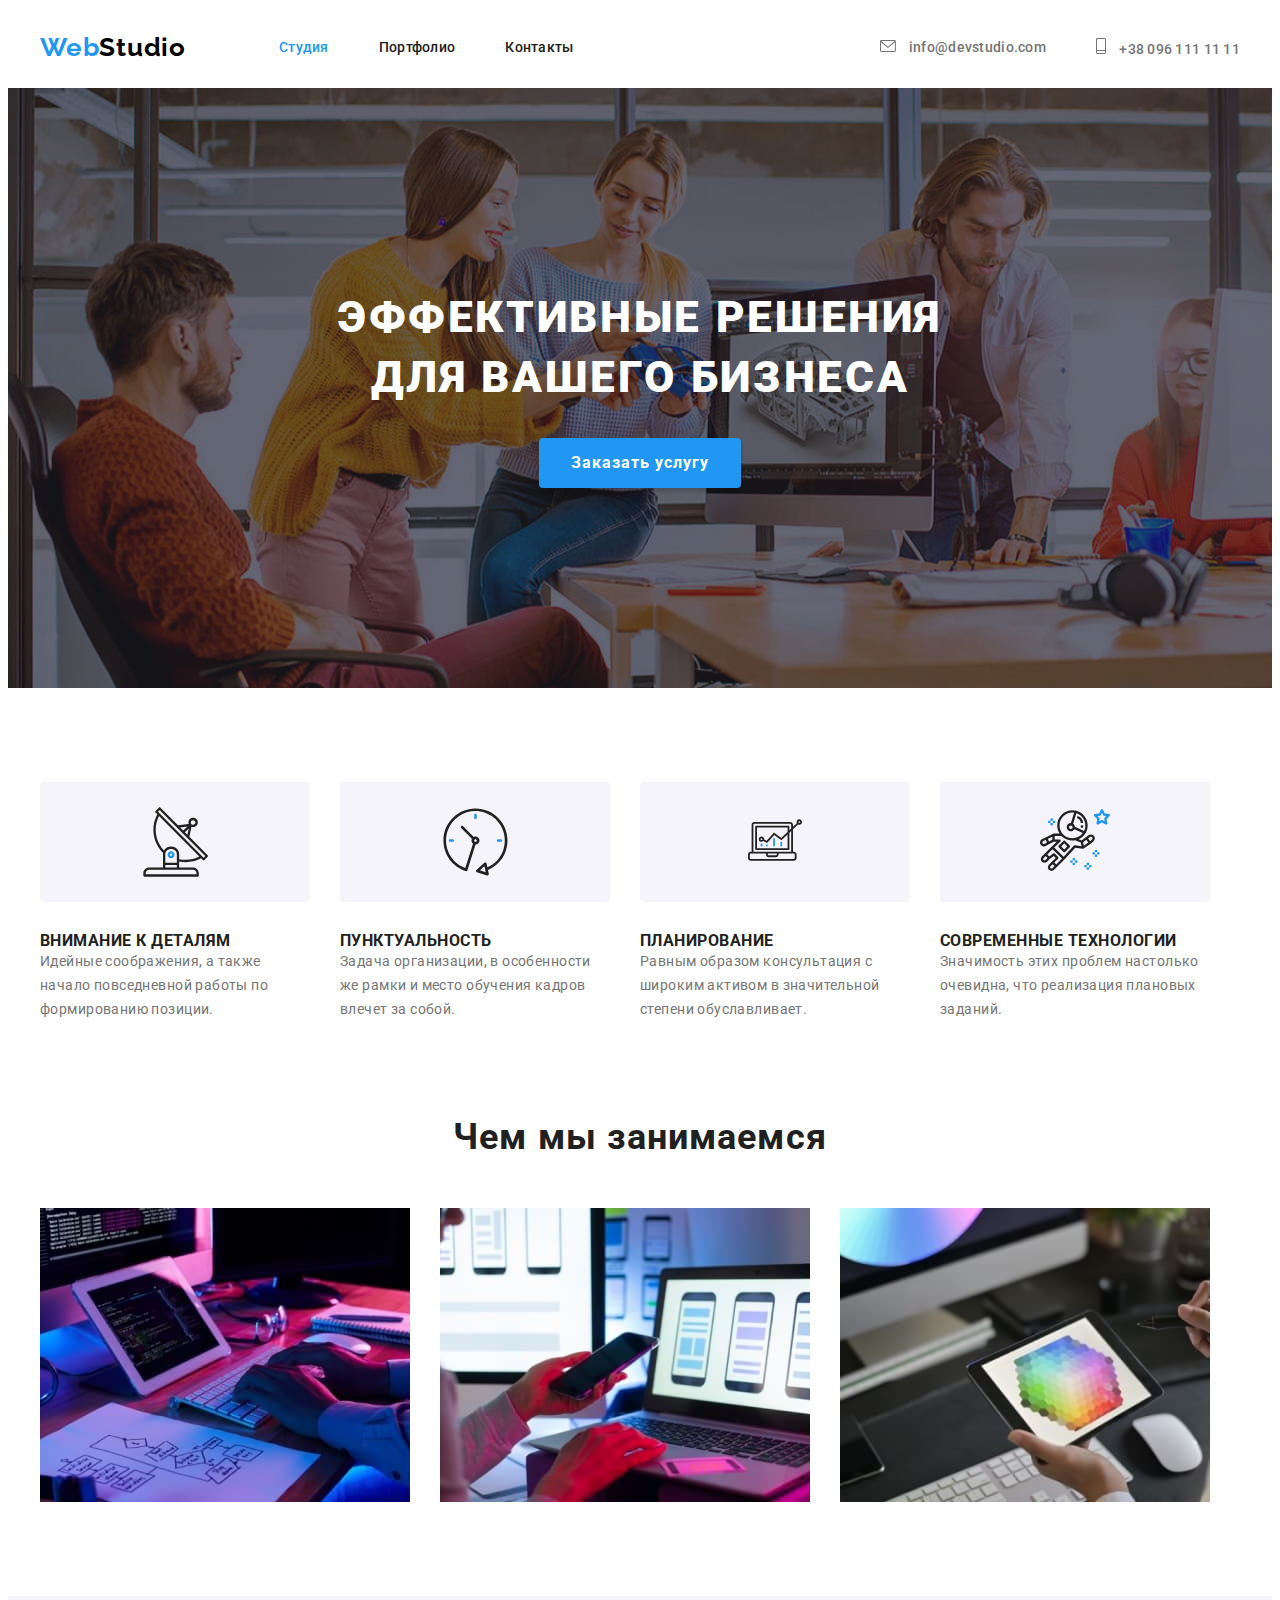
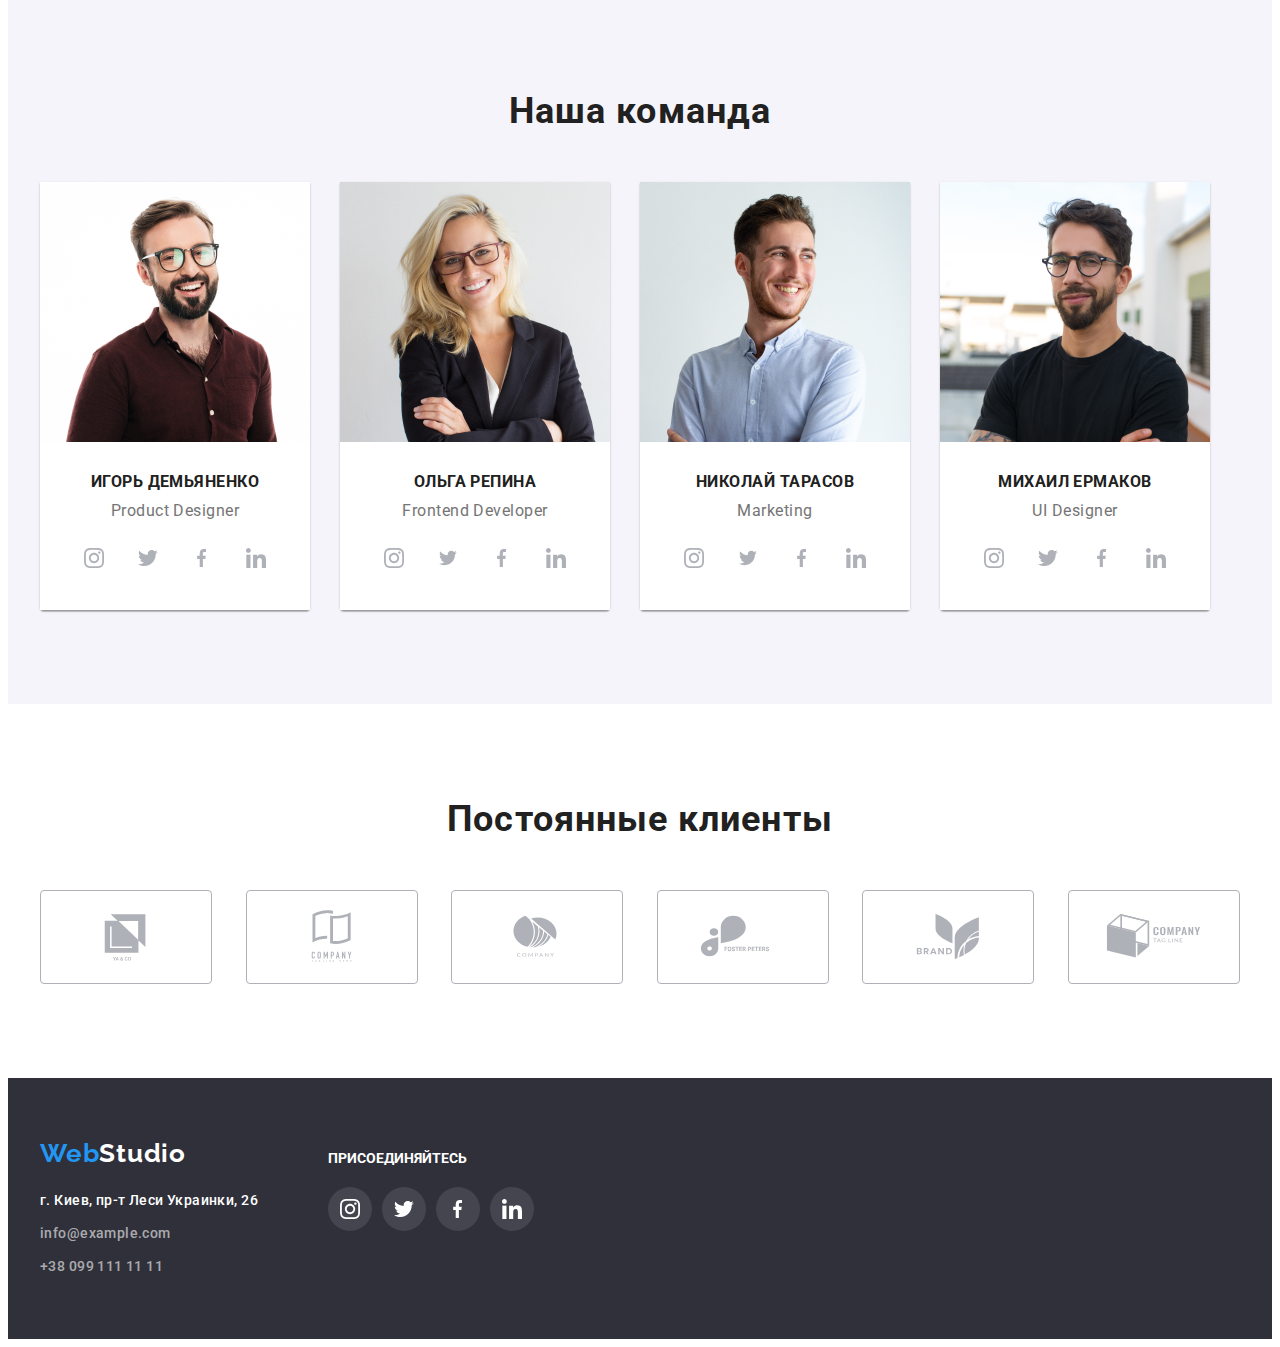
==== index.html @ 457224fc "commit" ====
<!DOCTYPE html>
<html lang="ru">
    <head>
        <meta charset="UTF-8">
        <meta http-equiv="X-UA-Compatible" content="IE=edge">
        <meta name="viewport" content="width=device-width, initial-scale=1.0">
        <title>Document</title>
        <link rel="preconnect" href="https://fonts.gstatic.com">
        <link href="https://fonts.googleapis.com/css2?family=Raleway:wght@700&family=Roboto:wght@400;500;700;900&display=swap"
            rel="stylesheet">
        <link rel="stylesheet" href="https://cdnjs.cloudflare.com/ajax/libs/modern-normalize/1.0.0/modern-normalize.min.css"
            integrity="sha512-ISS7cAi1PEhQ8jnbJpJZMd29NlhNj4AWYyLOSp2CE/CsHxTCu+r+t0D2yoJudVrd0/8fTVPUVDzY5Tvli75u/g=="
            crossorigin="anonymous" />
        <link href="./css/style.css" rel="stylesheet" type="text/css">
        
    </head>

    <body>
        <header class="header">
            <div class="container header-container">
                <nav class="navigation"> 
                    <a href="index.html" lang="en" class="link logo">Web<span class="logo-black">Studio</span></a>
                    <ul class="list list-menu">
                        <li  class="menu-item"><a class="link  current" href="./index.html">Студия</a></li>
                        <li  class="menu-item"><a class="link" href="./portfolio.html">Портфолио</a></li>
                        <li  class="menu-item"><a class="link" href="">Контакты</a></li>
                    </ul>
                </nav>
                <ul class="list-contact">
                    <li  class="menu-item">
                        <a class="link" href="mailto:info@devstudio.com">
                            <svg class="list-contact-icon mail">
                                <use href="./images/sprite.svg#icon-mail"></use>
                            </svg>
                            info@devstudio.com
                        </a>
                    </li>
                    <li  class="menu-item">
                        <a class="link" href="tel:+380961111111">
                            <svg class="list-contact-icon tel">
                                <use href="./images/sprite.svg#icon-tel"></use>
                            </svg>
                            +38 096 111 11 11</a>
                    </li>
                </ul>
            </div>
        </header>

            
        <main class="content">

            <!--order-service-->
            <section class="order-service">
                <div class="container order-service-container">
                    <h1 class="order-service-header">Эффективные решения для вашего бизнеса</h1>
                    <button type="button" class="but-studio">Заказать услугу</button>
                </div>
            </section>

            <!--specifics-->
            <section class="specifics">
                <div class="container specifics-container">
                    <ul class="list list-specifics-icons">
                        <li class="list-item ">
                            <div class="specifics-item-icon">
                                <svg class="specifics-icon" width="65" height="70">
                                    <use href="./images/sprite.svg#icon-antena"></use>
                                </svg>
                            </div>
                        </li>
                        <li class="list-item ">
                            <div class="specifics-item-icon">
                                <svg class="specifics-icon" width="67" height="70">
                                    <use href="./images/sprite.svg#icon-clock"></use>
                                </svg>
                            </div>
                        </li>
                        <li class="specifics-item-icon">
                            <div specifics-item-icon>
                                <svg class="specifics-icon" width="70" height="54">
                                    <use href="./images/sprite.svg#icon-diagram"></use>
                                </svg>
                            </div>
                        </li>
                        <li class="specifics-item-icon">
                            <div specifics-item-icon>
                                <svg class="specifics-icon" width="70" height="70">
                                    <use href="./images/sprite.svg#icon-astronaut"></use>
                                </svg>
                            </div>
                        </li>
                    </ul>
                    <ul class="list list-specifics">
                        <li class="list-item specifics-item">
                            <h3 class="header-item">Внимание к деталям</h3>
                            <p class="text">Идейные соображения, а также начало повседневной
                                работы по формированию позиции.
                            </p>
                        </li>
                        <li class="list-item specifics-item"> 
                            <h3 class="header-item">Пунктуальность</h3>
                            <p class="text">
                                Задача организации, в особенности же рамки и место 
                                обучения кадров влечет за собой.
                            </p>
                        </li>
                        <li class="list-item specifics-item">
                            <h3 class="header-item">Планирование</h3>
                            <p class="text">
                                Равным образом консультация с широким активом в 
                                значительной степени обуславливает.
                            </p>
                        </li>
                        <li class="list-item specifics-item">
                            <h3 class="header-item">Современные технологии</h3>
                            <p class="text">
                                Значимость этих проблем настолько очевидна, что 
                                реализация плановых заданий.
                            </p>
                        </li>
                    </ul>
                </div>
            </section>

            <!--services-->
            <section class="services">
                <div class="container services-container">
                    <h2 class="header-services">Чем мы занимаемся</h2>
                    <ul class="list list-services">
                        <li class="list-item services-item"><img src="./images/box1.jpg" alt="Проектування та написання коду" width="370" height="294"></li>
                        <li class="list-item services-item"><img src="./images/box2.jpg" alt="Розробка мобільних додатків" width="370" height="294"></li>
                        <li class="list-item services-item"><img src="./images/box3.jpg" alt="Розробка дизайну" width="370" height="294"></li>
                    </ul>  
                </div>
            </section>

            <!--our_team-->
            <section class="our-team">
                <div class="container">
                    <h2 class="header-our-team">Наша команда</h2>

                    <ul class="list list-our-team"> 
                        <li class="list-item our-team-item">
                            <img src="./images/team_card1.jpg" alt="Фото Игоря Демьяненко" width="270" height="260">
                            <div class="our-team-text">
                                <h3 class="header-item">Игорь Демьяненко</h3>
                                <p lang="en" class="text">Product Designer</p>
                                <ul class="social-list list">
                                    <li class="social-list-item-icon">
                                        <a class="social-list-link">
                                            <svg class="social-icon" width=20px height=20px>
                                                <use href="./images/sprite.svg#icon-instagram"></use>
                                            </svg>
                                        </a>
                                    </li>
                                    <li class="social-list-item-icon">
                                        <a class="social-list-link">
                                            <svg class="social-icon" width=20px height=16,25px>
                                                <use href="./images/sprite.svg#icon-twiter"></use>
                                            </svg>
                                        </a>
                                    </li>
                                    <li class="social-list-item-icon">
                                       <a class="social-list-link"> 
                                           <svg class="social-icon" width=10px height=20px>
                                                <use href="./images/sprite.svg#icon-fb"></use>
                                            </svg>
                                        </a>
                                    </li>
                                    <li class="social-list-item-icon">
                                        <a class="social-list-link">
                                            <svg class="social-icon" width=20px height=20px>
                                                <use href="./images/sprite.svg#icon-linkedin"></use>
                                            </svg>
                                        </a>
                                    </li>
                                </ul>
                            </div>
                        </li>
                    
                        <li class="list-item our-team-item">
                            <img src="./images/team_card2.jpg" alt="Фото Ольги Репина" width="270" height="260">
                            <div class="our-team-text">
                                <h3 class="header-item">Ольга Репина</h3>
                                <p lang="en" class="text">Frontend Developer</p>
                                <ul class="social-list list">
                                    <li class="social-list-item-icon">
                                        <a class="social-list-link">
                                            <svg class="social-icon" width=20px height=20px>
                                                <use href="./images/sprite.svg#icon-instagram"></use>
                                            </svg>
                                        </a>
                                    </li>
                                    <li class="social-list-item-icon">
                                        <a class="social-list-link">
                                            <svg class="social-icon" width=20px height=16px>
                                                <use href="./images/sprite.svg#icon-twiter"></use>
                                            </svg>
                                        </a>
                                    </li>
                                    <li class="social-list-item-icon">
                                       <a class="social-list-link"> 
                                           <svg class="social-icon" width=10px height=20px>
                                                <use href="./images/sprite.svg#icon-fb"></use>
                                            </svg>
                                        </a>
                                    </li>
                                    <li class="social-list-item-icon">
                                        <a class="social-list-link">
                                            <svg class="social-icon" width=20px height=20px>
                                                <use href="./images/sprite.svg#icon-linkedin"></use>
                                            </svg>
                                        </a>
                                    </li>
                                </ul>
                            </div>
                        </li>
                        
                        <li class="list-item our-team-item">
                            <img src="./images/team_card3.jpg" alt="Фото Николая Тарасова" width="270" height="260">
                            <div class="our-team-text">
                                <h3 class="header-item">Николай Тарасов</h3>
                                <p lang="en" class="text">Marketing</p>
                                <ul class="social-list list">
                                    <li class="social-list-item-icon">
                                        <a class="social-list-link">
                                            <svg class="social-icon" width=20px height=20px>
                                                <use href="./images/sprite.svg#icon-instagram"></use>
                                            </svg>
                                        </a>
                                    </li>
                                    <li class="social-list-item-icon">
                                        <a class="social-list-link">
                                            <svg class="social-icon" width=20px height=16px>
                                                <use href="./images/sprite.svg#icon-twiter"></use>
                                            </svg>
                                        </a>
                                    </li>
                                    <li class="social-list-item-icon">
                                       <a class="social-list-link"> 
                                           <svg class="social-icon" width=10px height=20px>
                                                <use href="./images/sprite.svg#icon-fb"></use>
                                            </svg>
                                        </a>
                                    </li>
                                    <li class="social-list-item-icon">
                                        <a class="social-list-link">
                                            <svg class="social-icon" width=20px height=20px>
                                                <use href="./images/sprite.svg#icon-linkedin"></use>
                                            </svg>
                                        </a>
                                    </li>
                                </ul>
                            </div>
                        </li>
                        
                
                        <li class="list-item our-team-item">
                            <img src="./images/team_card4.jpg" alt="Фото Михаила Ермакова" width="270" height="260">
                            <div class="our-team-text">
                                <h3 class="header-item">Михаил Ермаков</h3>
                                <p lang="en" class="text">UI Designer</p>
                                <ul class="social-list list">
                                    <li class="social-list-item-icon">
                                        <a class="social-list-link">
                                            <svg class="social-icon" width=20px height=20px>
                                                <use href="./images/sprite.svg#icon-instagram"></use>
                                            </svg>
                                        </a>
                                    </li>
                                    <li class="social-list-item-icon">
                                        <a class="social-list-link">
                                            <svg class="social-icon" width=20px height=16,25px>
                                                <use href="./images/sprite.svg#icon-twiter"></use>
                                            </svg>
                                        </a>
                                    </li>
                                    <li class="social-list-item-icon">
                                       <a class="social-list-link"> 
                                           <svg class="social-icon" width=10px height=20px>
                                                <use href="./images/sprite.svg#icon-fb"></use>
                                            </svg>
                                        </a>
                                    </li>
                                    <li class="social-list-item-icon">
                                        <a class="social-list-link">
                                            <svg class="social-icon" width=20px height=20px>
                                                <use href="./images/sprite.svg#icon-linkedin"></use>
                                            </svg>
                                        </a>
                                    </li>
                                </ul>
                            </div>
                        </li>  
                    </ul>
                </div>
            </section >

            <!--clients-->
            <section class="clients">
                <div class="container clients-container">
                    <h2 class="header-our-clients">Постоянные клиенты</h2>
                    <ul class="clients-list list">
                        <li class="clients-list-item">
                            <a class="clients-list-link">
                                    <svg class="client-icon" width=106px height=60px>
                                        <use href="./images/sprite.svg#icon-logo1"></use>
                                    </svg>
                            </a>  
                        </li>
                        <li class="clients-list-item">
                            <a class="clients-list-link">
                                    <svg class="client-icon" width=106px height=60px>
                                        <use href="./images/sprite.svg#icon-logo2"></use>
                                    </svg>
                            </a>  
                        </li>
                        <li class="clients-list-item">
                            <a class="clients-list-link">
                                    <svg class="client-icon" width=106px height=60px>
                                        <use href="./images/sprite.svg#icon-logo3"></use>
                                    </svg>
                            </a>  
                        </li>
                        <li class="clients-list-item">
                            <a class="clients-list-link">
                                    <svg class="client-icon" width=106px height=60px>
                                        <use href="./images/sprite.svg#icon-logo4"></use>
                                    </svg>
                            </a>  
                        </li>
                        <li class="clients-list-item">
                            <a class="clients-list-link">
                                    <svg class="client-icon" width=106px height=60px>
                                        <use href="./images/sprite.svg#icon-logo5"></use>
                                    </svg>
                            </a>  
                        </li>
                        <li class="clients-list-item">
                            <a class="clients-list-link">
                                    <svg class="client-icon" width=106px height=60px>
                                        <use href="./images/sprite.svg#icon-logo6"></use>
                                    </svg>
                            </a>  
                        </li>
                    </ul>
                </div>
            </section>

        </main>

        <footer class="webstudio-footer">
            <div class="container webstudio-footer-container ">
                <div class="column">
                    <div class="column1">
                    <a href="index.html" lang="en" class="logo link">Web<span class="logo-white">Studio</span></a>
                    <address class="address-footer">
                        <ul class="list list-contact-footer">
                            <li class="contact-footer-item"><a class="link address" href="https://goo.gl/maps/nZ239Puz3LvybMncA" target="_blank" rel="noopener noreferrer">г. Киев, пр-т Леси Украинки, 26</a></li>
                            <li class="contact-footer-item"><a class="link" href="mailto:info@example.com">info@example.com</a></li>
                            <li class="contact-footer-item"><a class="link" href="tel:+380991111111">+38 099 111 11 11</a></li>
                        </ul>
                    </address>
                    </div>   
                    <div class="column2">
                    <h1 class="footer-header">присоединяйтесь </h1>
                    <ul class="social-list-footer list">
                        <li class="social-list-footer-item-icon">
                            <a class="social-list-footer-link">
                                <svg class="social-icon-footer" width=20px height=20px>
                                    <use href="./images/sprite.svg#icon-instagram"></use>
                                </svg>
                            </a>
                        </li class="footer-list-column2">
                        <li class="social-list-footer-item-icon">
                            <a class="social-list-footer-link">
                                <svg class="social-icon-footer" width=20px height=16,25px>
                                    <use href="./images/sprite.svg#icon-twiter"></use>
                                </svg>
                            </a>
                        </li>
                        <li class="social-list-footer-item-icon">
                        <a class="social-list-footer-link"> 
                            <svg class="social-icon-footer" width=10px height=20px>
                                    <use href="./images/sprite.svg#icon-fb"></use>
                                </svg>
                            </a>
                        </li>
                        <li class="social-list-footer-item-icon">
                            <a class="social-list-footer-link">
                                <svg class="social-icon-footer" width=20px height=20px>
                                    <use href="./images/sprite.svg#icon-linkedin"></use>
                                </svg>
                            </a>
                        </li>
                    </ul>
                    </div>
                </div>
            </div>
        </footer>
        
    </body>

</html>
---- css/style.css ----
body {
  font-family: 'Roboto', 'Raleway', sans-serif;
  color: #212121;
  font-size: 14px;
}

:root {
  --accent-color: #2196f3;
  --text-grey-color: #757575;
  --text-white-color: #ffffff;
  --bgraund-grey-color: #2f303a;
  --clients-logo:#afb1b8;
}

.header {
  background: white;
  margin-left: 0px;
  margin-top: 0px;
}

.border-header {
  border: 1px solid #ececec;
}
/* components */

h1,
h2,
h3,
h4,
h5,
h6,
p {
  margin-top: 0;
  margin-bottom: 0;
}

ul {
  margin-top: 0;
  margin-bottom: 0;
  padding-left: 0;
}

img {
  display: block;
}

.link {
  text-decoration: none;
}

.list {
  list-style: none;
}

.list-menu,
.list-contact,
.list-contact-footer {
  list-style: none;
  font-weight: 500;
  line-height: 1.14;
  letter-spacing: 0.02em;
}

.header-services,
.header-our-team,
.header-our-clients {
  font-size: 36px;
  line-height: 1.17;
  text-align: center;
  letter-spacing: 0.03em;
}

.list-our-team .header-item {
  font-size: 16px;
  line-height: 1.19;
  text-align: center;
  letter-spacing: 0.03em;
  text-transform: uppercase;
}

.list-our-team .text {
  color: var(--text-grey-color);
  font-size: 16px;
  line-height: 1.19;
  text-align: center;
  letter-spacing: 0.03em;
}

.list-specifics .header-item {
  line-height: 1.14;
  letter-spacing: 0.03em;
  text-transform: uppercase;
}

.list-specifics .text {
  line-height: 1.71;
  letter-spacing: 0.03em;
  color: var(--text-grey-color);
}

.address-footer {
  font-style: normal;
}

.list-contact .link {
  color: var(--text-grey-color);
}

.list-menu .link {
  color: #212121;
}

.list-menu .current {
  color: var(--accent-color);
}
.logo {
  font-family: Raleway;
  font-weight: bold;
  font-size: 26px;
  line-height: 1.19;
  letter-spacing: 0.03em;
  color: var(--accent-color);
  text-decoration: none;
}

.logo-white {
  color: white;
}

.logo-black {
  color: black;
}
.but-studio {
  font-family: inherit;
  font-style: normal;
  border: none;
  background: var(--accent-color);
  box-shadow: 0px 4px 4px rgba(0, 0, 0, 0.15);
  border-radius: 4px;
  cursor: pointer;
  color: var(--text-white-color);
  font-weight: bold;
  font-size: 16px;
  line-height: 1.87;
  text-align: center;
  letter-spacing: 0.06em;
}

/*order_service*/

.order-service {
  background: var(--bgraund-grey-color);
  background-image: linear-gradient(rgba(47, 48, 58, 0.4), rgba(47, 48, 58, 0.4)), url("../images/bg.jpg ");
  background-size: cover;
}

.order-service-header {
  font-weight: 900;
  font-size: 44px;
  line-height: 1.36;
  letter-spacing: 0.06em;
  text-transform: uppercase;
  color: var(--text-white-color);
}

/* footer */

.webstudio-footer {
  background: var(--bgraund-grey-color);
}

.list-contact-footer .link {
  line-height: 1.71;
  letter-spacing: 0.03em;
  color: rgba(255, 255, 255, 0.6);
}

.list-contact-footer .address {
  color: var(--text-white-color);
}

.link:hover,
.link:focus {
  color: var(--accent-color);
}

/* buttons */

.but-portfolio {
  font-family: inherit;
  font-style: normal;
  background: #f5f4fa;
  border-radius: 4px;
  border: none;
  cursor: pointer;
  font-weight: 500;
  font-size: 16px;
  line-height: 1.62;
  text-align: center;
  letter-spacing: 0.03em;
}

.but-portfolio:hover,
.but-portfolio:focus {
  background: var(--accent-color);
  box-shadow: 0px 3px 1px rgba(0, 0, 0, 0.1), 0px 1px 2px rgba(0, 0, 0, 0.08),
    0px 2px 2px rgba(0, 0, 0, 0.12);
  border-radius: 4px;
  border: none;
  color: var(--text-white-color);
}

/* portfolio */

.list-potrtfolio .header-item {
  font-size: 18px;
  line-height: 2;
  letter-spacing: 0.06em;
}

.list-potrtfolio .text {
  font-size: 16px;
  line-height: 1.87;
  letter-spacing: 0.03em;
  color: var(--text-grey-color);
}

.container {
  width: 1200px;
  padding-left: 15px;
  padding-right: 15px;
  margin: 0 auto;
}

.header-container,
.navigation,
.list-menu,
.list-contact {
  display: flex;
  align-items: center;
}

.header .list-contact {
  margin-left: auto;
}

.header-container .logo {
  padding-top: 24px;
  margin-right: 93px;
  padding-bottom: 25px;
}
.navigation-link,
.list-contact .link{
  padding-top: 32px;
  padding-bottom: 32px;
}

.menu-item:not(:last-child) {
  margin-right: 50px;
}

.order-service {
  padding-top: 200px;
  padding-bottom: 200px;
  padding-left: 0px;
  padding-right: 0px;
}

.order-service-header {
  margin: 0 auto;
  max-width: 696px;
  margin-bottom: 30px;
}

.but-studio {
  padding: 10px 32px 10px 32px;
}

.order-service-container {
  text-align: center;
}

.specifics,
.clients-container{
  padding-top: 94px;
  padding-bottom: 94px;
}

.list-specifics {
  display: flex;
  flex-wrap: wrap;
  margin-left: -30px;
  margin-top: -30px;
}

.specifics-item {
  margin-left: 30px;
  margin-top: 30px;
  max-width: 270px;
}

.services-container {
  padding-bottom: 94px;
}

.header-services {
  margin-bottom: 50px;
}

.list-services {
  display: flex;
  flex-wrap: wrap;
  margin-left: -30px;
  margin-top: -30px;
}

.services-item {
  margin-left: 30px;
  margin-top: 30px;
}

.our-team {
  background: #f5f4fa;
  padding-top: 94px;
  padding-bottom: 94px;
}
.our-team-text {
  padding-top: 30px;
  padding-bottom: 30px;
  background: var(--text-white-color);
padding-left: 32px;
padding-right: 32px;
}
.our-team-item{
  box-shadow: 0px 1px 3px rgba(0, 0, 0, 0.12), 0px 1px 1px rgba(0, 0, 0, 0.14),
    0px 2px 1px rgba(0, 0, 0, 0.2);
  border-radius: 0px 0px 4px 4px;
}
.header-our-team {
  margin-bottom: 50px;
}

.list-our-team {
  display: flex;
  flex-wrap: wrap;
  margin-left: -30px;
  margin-top: -30px;
}

.our-team-item {
  margin-left: 30px;
  margin-top: 30px;
}

.our-team-item .header-item {
  margin-bottom: 10px;
}

.webstudio-footer{
  padding-top: 60px;
  padding-bottom: 60px;
}

.webstudio-footer-container .logo {
  display: block;
  margin-bottom: 20px;
}
.contact-footer-item:not(:last-child) {
  margin-bottom: 9px;
}

.main-section-container {
  display: flex;
}

.main-section {
  padding-top: 100px;
  padding-bottom: 94px;
}

.main-section-container {
  display: flex;
  flex-direction: column;
}

.list-buttons {
  display: flex;
  margin: 0;
  justify-content: center;
  margin-bottom: 50px;
}

.but-portfolio {
  padding-top: 6px;
  padding-bottom: 6px;
  padding-left: 22px;
  padding-right: 22px;
}

.but-portfolio:hover,
.but-portfolio:focus {
box-shadow: 0px 3px 1px rgba(0, 0, 0, 0.1), 0px 1px 2px rgba(0, 0, 0, 0.08), 0px 2px 2px rgba(0, 0, 0, 0.12);
}

.list-buttons .list-item:not(:last-child) {
  margin-right: 8px;
}

.list-potrtfolio {
  display: flex;
  flex-wrap: wrap;
  margin-left: -30px;
  margin-top: -30px;
}

.list-potrtfolio-item {
  margin-left: 30px;
  margin-top: 30px;
}

.list-potrtfolio-item-text {
  background-color: var(--text-white-color);
  padding: 20px 24px;
   
  border: 1px;
  border-style: none solid solid solid;
  border-color: #eeeeee;
}

.list-potrtfolio-item:hover{
box-shadow: 0px 1px 1px rgba(0, 0, 0, 0.12), 0px 4px 4px rgba(0, 0, 0, 0.06), 1px 4px 6px rgba(0, 0, 0, 0.16);
}

.list-contact .mail{
width: 16px;
height: 12px
}
.list-contact .tel{
  width: 10px;
  height: 16px
  }

  .list-contact-icon{
  fill: var(--text-grey-color);
  margin-right: 10px;}

.list-contact .menu-item:hover .list-contact-icon,
.list-contact .menu-item:focus .list-contact-icon
{
  fill: var(--accent-color);
}

.list-specifics-icons{
  display: flex;
flex-wrap: wrap;
margin-left: -30px;
margin-top: -30px;
margin-bottom: 30px;
}

.specifics-item-icon {
display: flex;
justify-content: center;
align-items: center;
margin-left: 30px;
margin-top: 30px;
width: 270px;
height: 120px;
background-color: #F5F4FA;
border-radius: 4px;
}

.social-list{
  display: flex;
  justify-content: space-between;
  margin-top: 16px;
}
.social-list-footer{
  display: flex;
  margin-top: 20px;
}
.social-list-footer .social-list-footer-item-icon:not(:last-child) {
  margin-right: 10px;
}
.social-icon{
  fill: #AFB1B8;
}
.social-list-link,
.social-list-footer-link{
  display: flex;
  justify-content: center;
  align-items: center;
  width: 44px;
  height: 44px;
  border-radius: 50%;
}
.social-list-link {  background-color: #FFFFFF;}

.social-list-link:hover,
.social-list-link:focus{
  background-color: var(--accent-color);
}

.social-list-link:hover .social-icon,
.social-list-link:focus .social-icon{
  fill: var(--text-white-color);
}

.social-list-footer-link{
  background-color:rgba(255, 255, 255, 0.1);;
}

.social-icon-footer{
  fill: var(--text-white-color);
}

.social-list-footer-link:hover,
.social-list-footer-link:focus{
  background-color: var(--accent-color);
}
.column{display: flex;}
.column1{
  max-width: 231px;
  margin-right: 70px;}

.column2{
  margin-top: 12px;
}

.footer-header {
  font-weight: 700;
  font-size: 14px;
  line-height: 1.17;
  text-transform: uppercase;
  color: var(--text-white-color);
}

.clients-list{
  display: flex;
  justify-content: space-between;
  margin-top: 50px; 
}

.clients-list-link{
  display: flex;
  align-items: center;
  justify-content: center;
  width: 170px;
  height: 92px;
  border: 1px solid var(--clients-logo);
  border-radius: 4px;
  fill: var(--clients-logo);}
  
.clients-list-link:hover,
.clients-list-link:focus{
  fill: var(--accent-color);
  border-color: var(--accent-color);
  cursor: pointer;
}
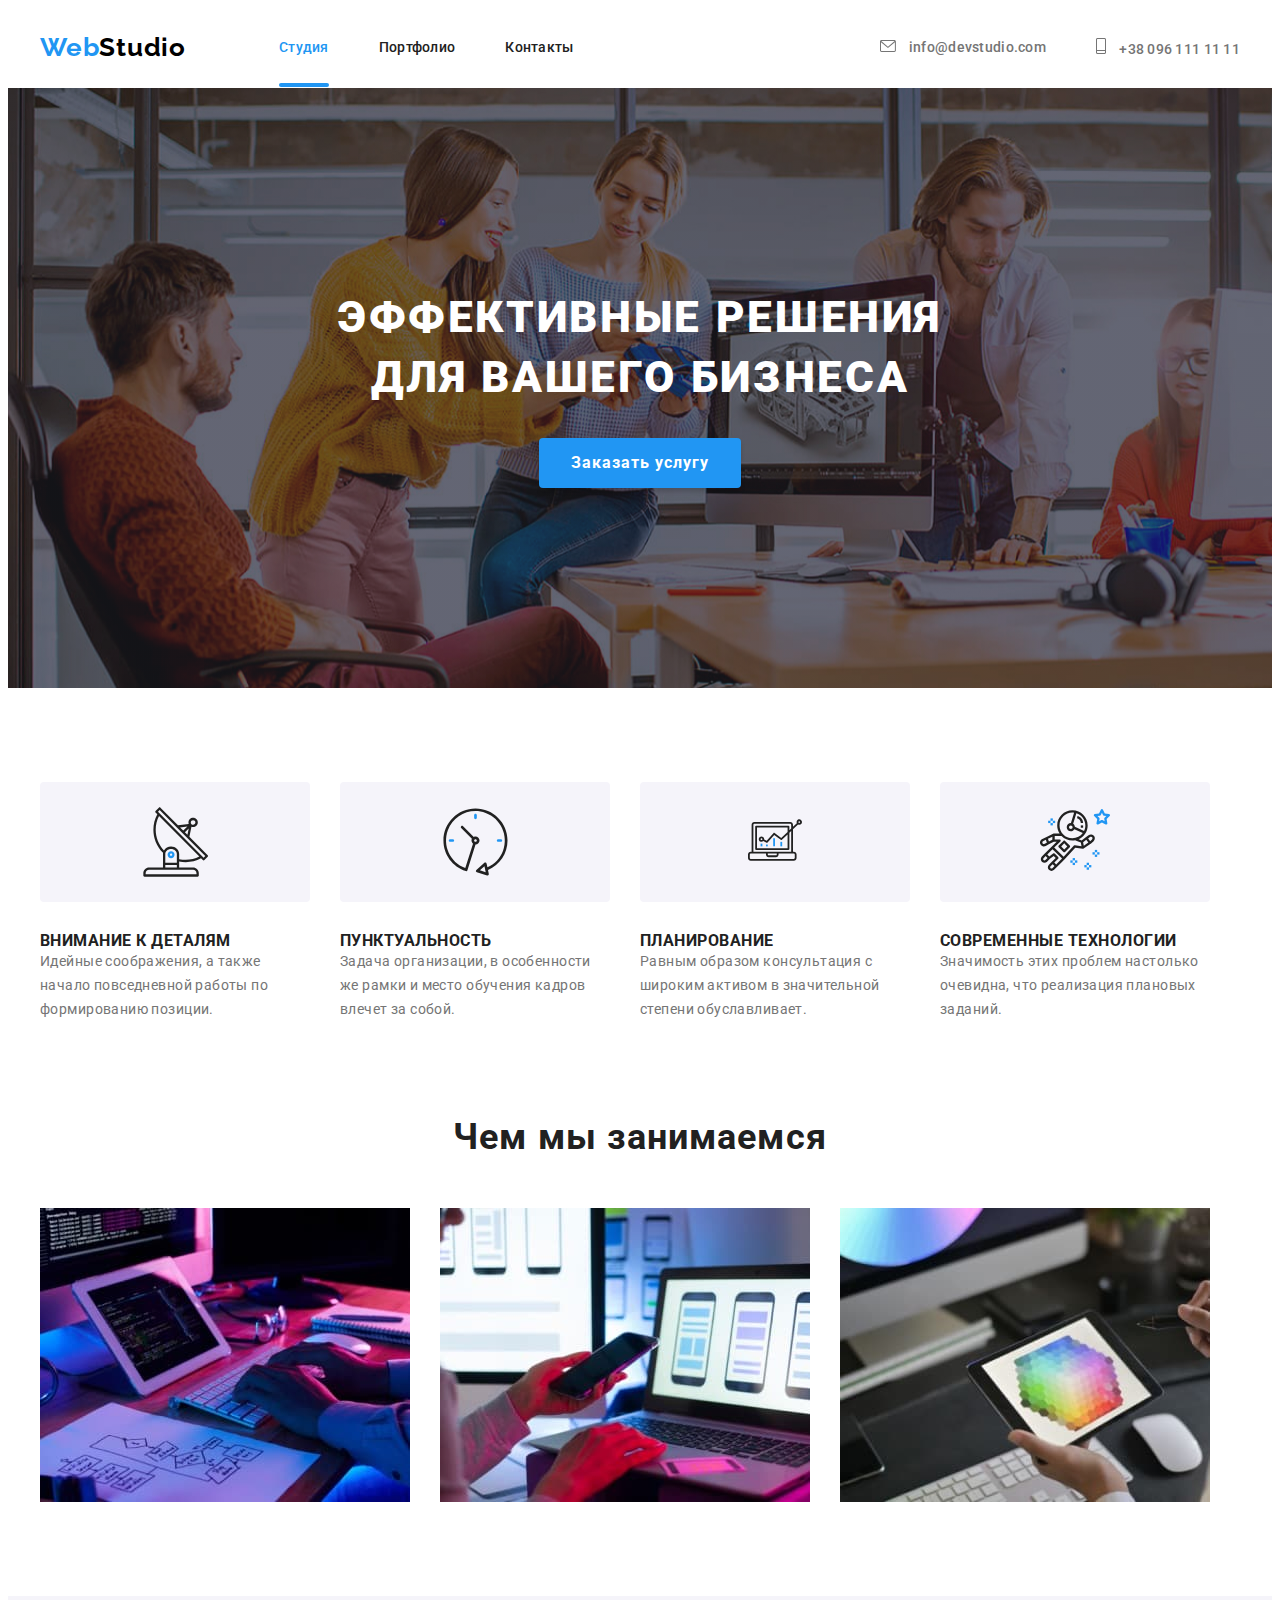
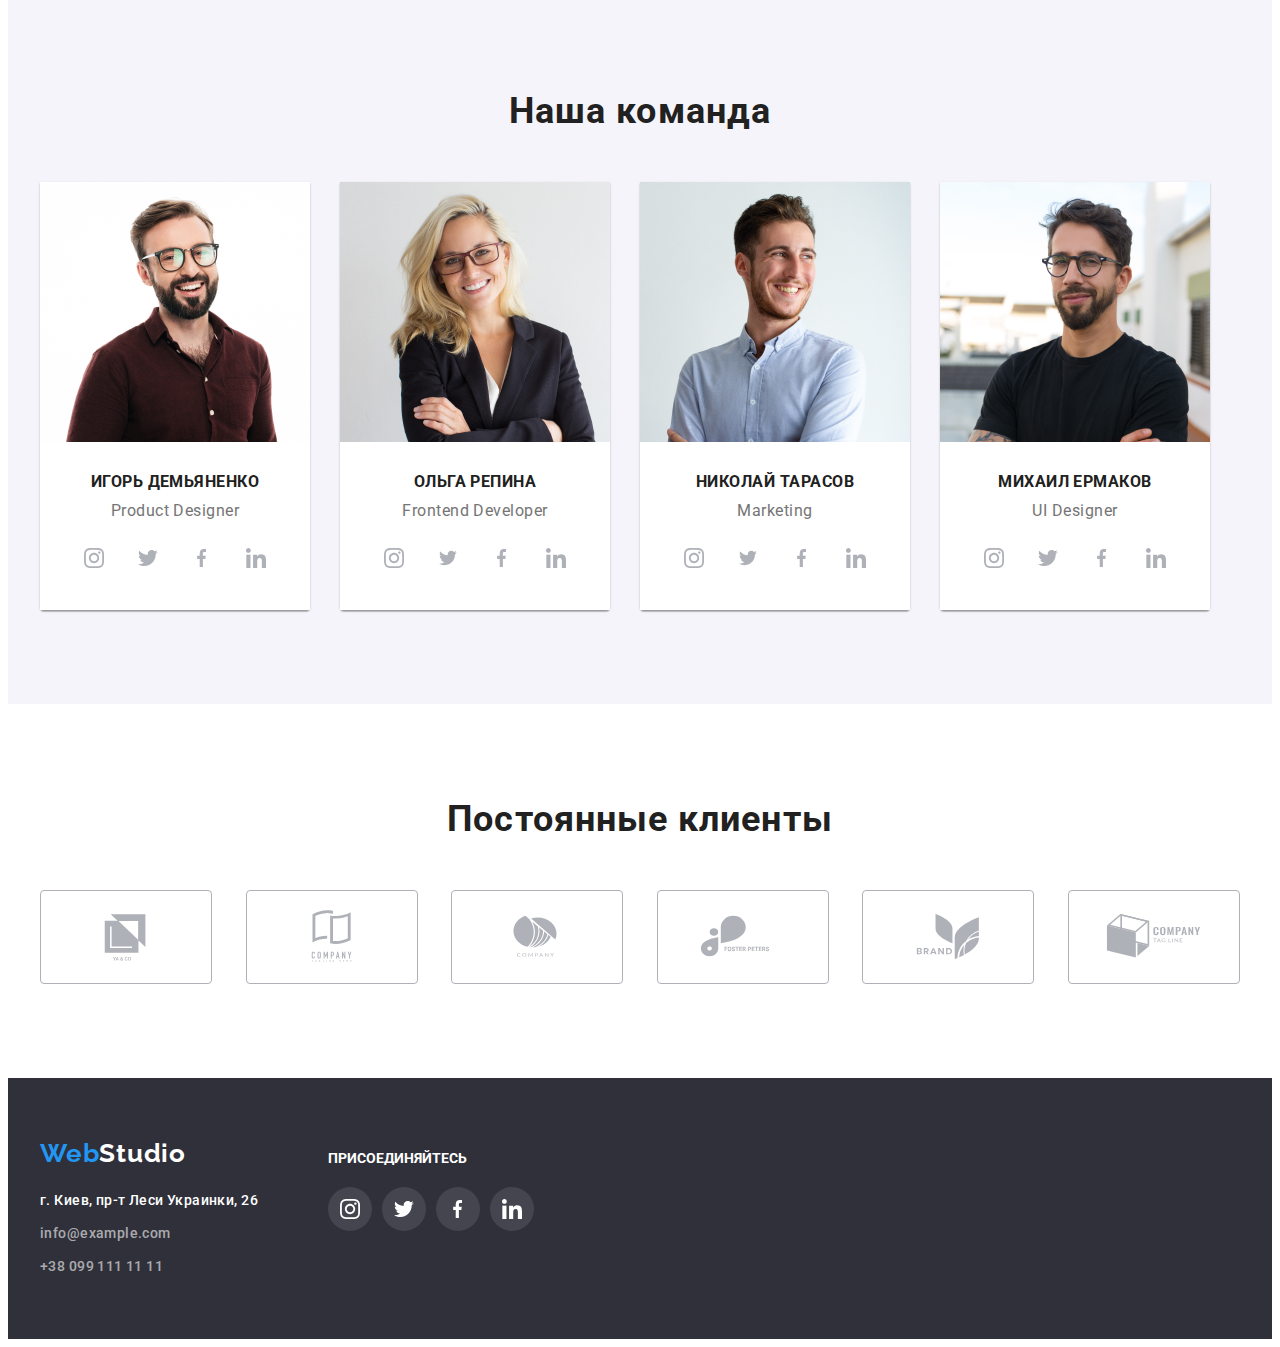
==== commit bc6d642d: "commit" ====
--- a/index.html
+++ b/index.html
@@ -12,6 +12,7 @@
             integrity="sha512-ISS7cAi1PEhQ8jnbJpJZMd29NlhNj4AWYyLOSp2CE/CsHxTCu+r+t0D2yoJudVrd0/8fTVPUVDzY5Tvli75u/g=="
             crossorigin="anonymous" />
         <link href="./css/style.css" rel="stylesheet" type="text/css">
+        <link rel="stylesheet" href="https://cdnjs.cloudflare.com/ajax/libs/animate.css/4.1.1/animate.min.css"/>
         
     </head>
 
@@ -21,9 +22,9 @@
                 <nav class="navigation"> 
                     <a href="index.html" lang="en" class="link logo">Web<span class="logo-black">Studio</span></a>
                     <ul class="list list-menu">
-                        <li  class="menu-item"><a class="link  current" href="./index.html">Студия</a></li>
-                        <li  class="menu-item"><a class="link" href="./portfolio.html">Портфолио</a></li>
-                        <li  class="menu-item"><a class="link" href="">Контакты</a></li>
+                        <li  class="menu-item"><a class="navigation-link link  current" href="./index.html">Студия</a></li>
+                        <li  class="menu-item"><a class="navigation-link link" href="./portfolio.html">Портфолио</a></li>
+                        <li  class="menu-item"><a class="navigation-link link" href="">Контакты</a></li>
                     </ul>
                 </nav>
                 <ul class="list-contact">
@@ -53,7 +54,7 @@
             <section class="order-service">
                 <div class="container order-service-container">
                     <h1 class="order-service-header">Эффективные решения для вашего бизнеса</h1>
-                    <button type="button" class="but-studio">Заказать услугу</button>
+                    <button type="button" class="but-studio" data-modal-open>Заказать услугу</button>
                 </div>
             </section>
 
@@ -398,7 +399,18 @@
                 </div>
             </div>
         </footer>
-        
+
+        <div class="backdrop is-hidden" data-modal>
+            <div class="modal"> 
+                <button class="modal-close-btn" data-modal-close>
+                    <svg class="" width=11px height=11px>
+                        <use href="./images/sprite.svg#icon-vectorclose"></use>
+                    </svg>
+                </button>
+            </div>
+        </div>
+
+    <script src="./js/modal.js"></script>   
     </body>
 
 </html>--- a/css/style.css
+++ b/css/style.css
@@ -189,7 +189,7 @@
 .but-portfolio {
   font-family: inherit;
   font-style: normal;
-  background: #f5f4fa;
+  background-color: #f5f4fa;
   border-radius: 4px;
   border: none;
   cursor: pointer;
@@ -198,11 +198,16 @@
   line-height: 1.62;
   text-align: center;
   letter-spacing: 0.03em;
+  color: #212121;
+
+  transition-property: color, background-color, box-shadow;
+  transition-duration: 250ms;
+  transition-timing-function: cubic-bezier(0.4, 0, 0.2, 1);
 }
 
 .but-portfolio:hover,
 .but-portfolio:focus {
-  background: var(--accent-color);
+  background-color: var(--accent-color);
   box-shadow: 0px 3px 1px rgba(0, 0, 0, 0.1), 0px 1px 2px rgba(0, 0, 0, 0.08),
     0px 2px 2px rgba(0, 0, 0, 0.12);
   border-radius: 4px;
@@ -395,6 +400,10 @@
   padding-bottom: 6px;
   padding-left: 22px;
   padding-right: 22px;
+
+  transition-property: box-shadow;
+  transition-duration: 250ms;
+  transition-timing-function: cubic-bezier(0.4, 0, 0.2, 1);
 }
 
 .but-portfolio:hover,
@@ -417,6 +426,7 @@
   margin-left: 30px;
   margin-top: 30px;
 }
+
 
 .list-potrtfolio-item-text {
   background-color: var(--text-white-color);
@@ -425,6 +435,10 @@
   border: 1px;
   border-style: none solid solid solid;
   border-color: #eeeeee;
+
+  transition-property: box-shadow;
+  transition-duration: 250ms;
+  transition-timing-function: cubic-bezier(0.4, 0, 0.2, 1);
 }
 
 .list-potrtfolio-item:hover{
@@ -494,7 +508,11 @@
   height: 44px;
   border-radius: 50%;
 }
-.social-list-link {  background-color: #FFFFFF;}
+.social-list-link {  background-color: #FFFFFF;
+  transition-property: background-color;
+  transition-duration: 250ms;
+  transition-timing-function: cubic-bezier(0.4, 0, 0.2, 1);
+}
 
 .social-list-link:hover,
 .social-list-link:focus{
@@ -508,6 +526,9 @@
 
 .social-list-footer-link{
   background-color:rgba(255, 255, 255, 0.1);;
+  transition-property: background-color;
+  transition-duration: 250ms;
+  transition-timing-function: cubic-bezier(0.4, 0, 0.2, 1);
 }
 
 .social-icon-footer{
@@ -558,3 +579,92 @@
   cursor: pointer;
 }
 
+
+.backdrop{
+  position: fixed;
+  top: 0;
+  left: 0;
+  width: 100%;
+  height: 100%;
+  background-color: rgba(0, 0, 0, 0.2);;
+  z-index: 100;
+
+  opacity: 1;
+  visibility: visible;
+  pointer-events:auto;
+
+  transition: opacity 250ms linear, visibility 250ms linear;
+}
+
+.modal{
+position: absolute;
+top: 50%;
+left: 50%;
+transform: translate(-50%, -50%);
+width: 528px;
+height: 581px;
+background-color:var(--text-white-color);
+box-shadow: 0px 1px 3px rgba(0, 0, 0, 0.12), 0px 1px 1px rgba(0, 0, 0, 0.14), 0px 2px 1px rgba(0, 0, 0, 0.2);
+border-radius: 4px;
+}
+
+.modal-close-btn{
+position: absolute;
+width: 30px;
+height: 30px;
+right: 8px;
+top: 8px;
+background-color: #FFFFFF;
+border: 1px solid rgba(0, 0, 0, 0.1);
+border-radius: 50%;
+padding: 0;
+cursor: pointer;
+}
+
+.is-hidden{
+  opacity: 0;
+  visibility: hidden;
+  pointer-events:none;
+}
+
+.list-potrtfolio-img{
+  position: relative;
+  overflow: hidden;
+}
+
+.overlay{
+  position: absolute;
+  top: 0;
+  left: 0;
+  width: 370px;
+  height: 294px;
+  font-size: 18px;
+  line-height: 1.56;
+  letter-spacing: 0.03em;
+  color: var(--text-white-color);
+  background-color: rgba(33, 150, 243, 0.9);
+  padding: 63px 24px 63px 24px;
+  overflow: auto;
+  transform: translateY(101%);
+  transition: transform 250ms cubic-bezier(0.4, 0, 0.2, 1);
+}
+.list-potrtfolio-link:hover .overlay,
+.list-potrtfolio-link:focus .overlay{
+  transform: translateY(0%);
+}
+
+.current{
+  position: relative;
+}
+.current:after {
+  display: block;
+  position: absolute;
+  content: "";
+  left: 0px;
+  bottom: 0px;
+  width:100%;
+  height: 4px;
+  background-color: var(--accent-color);
+  border-radius: 2px;
+
+}
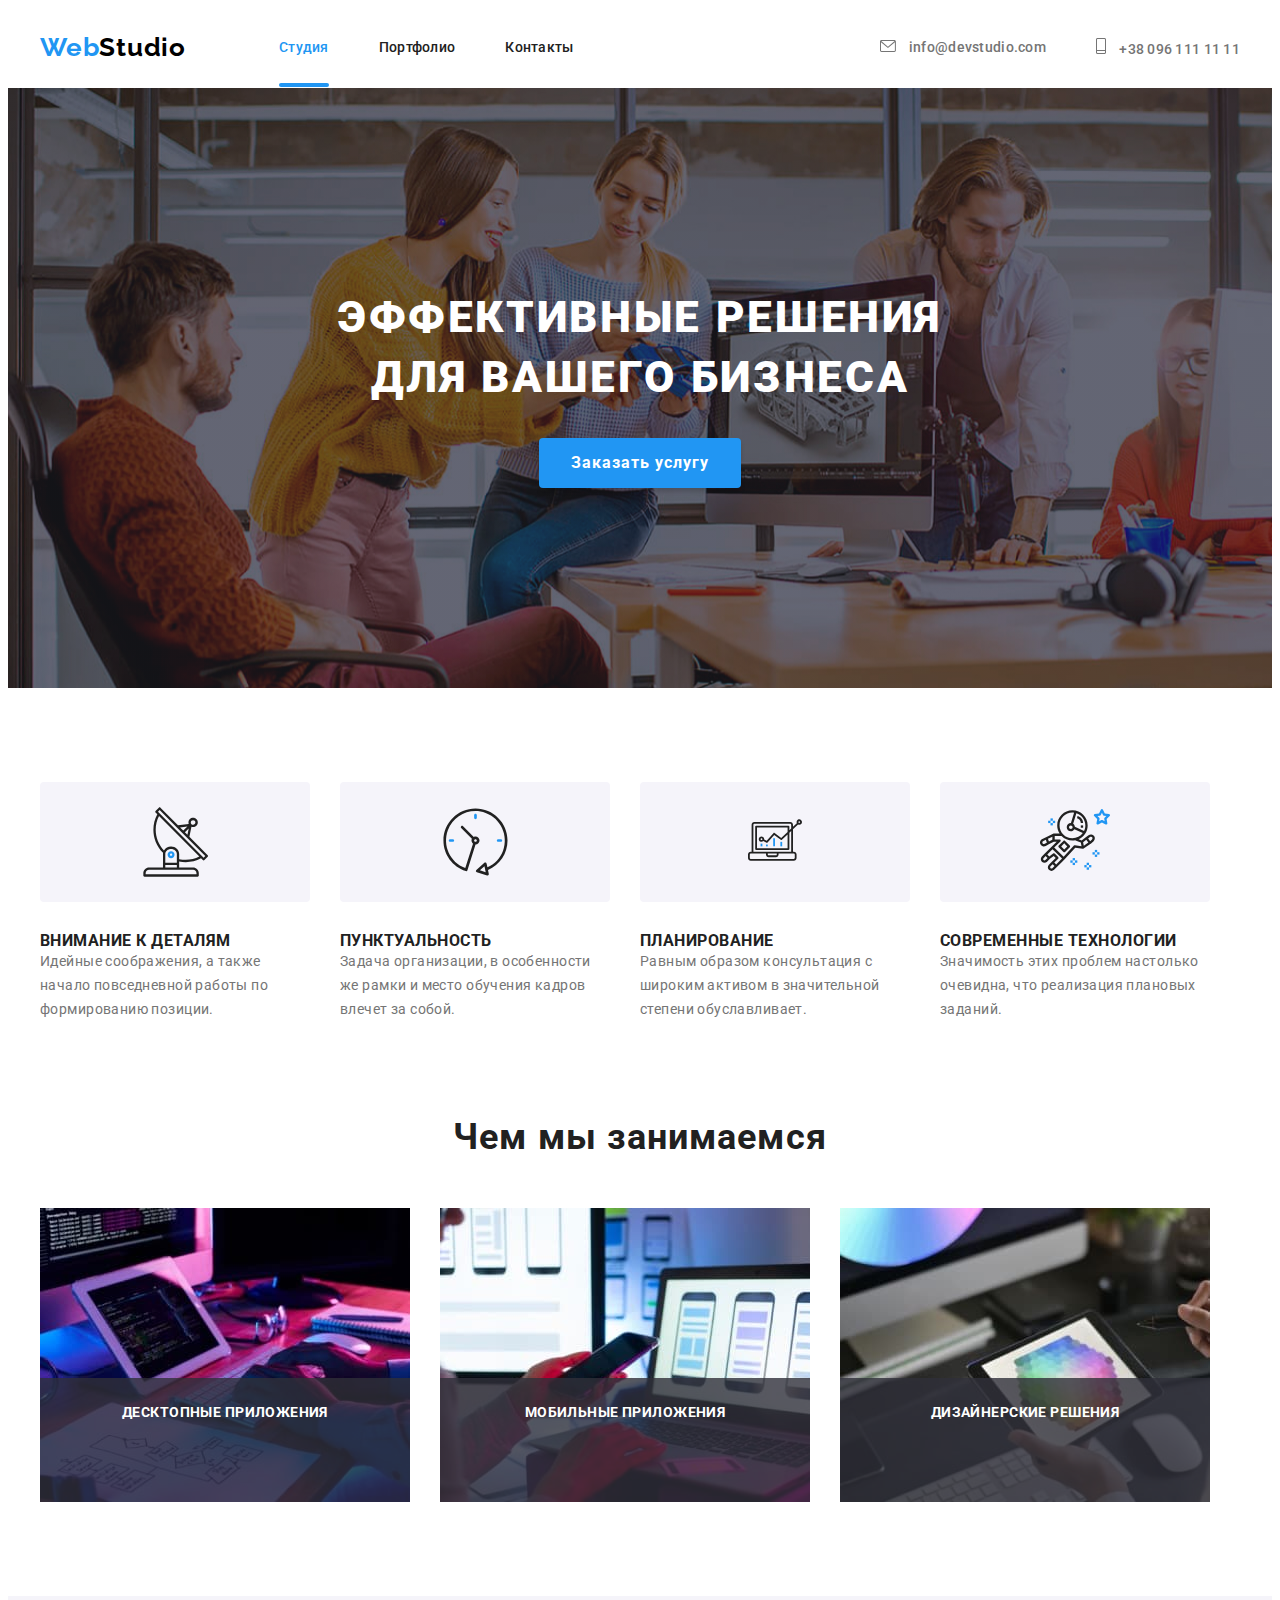
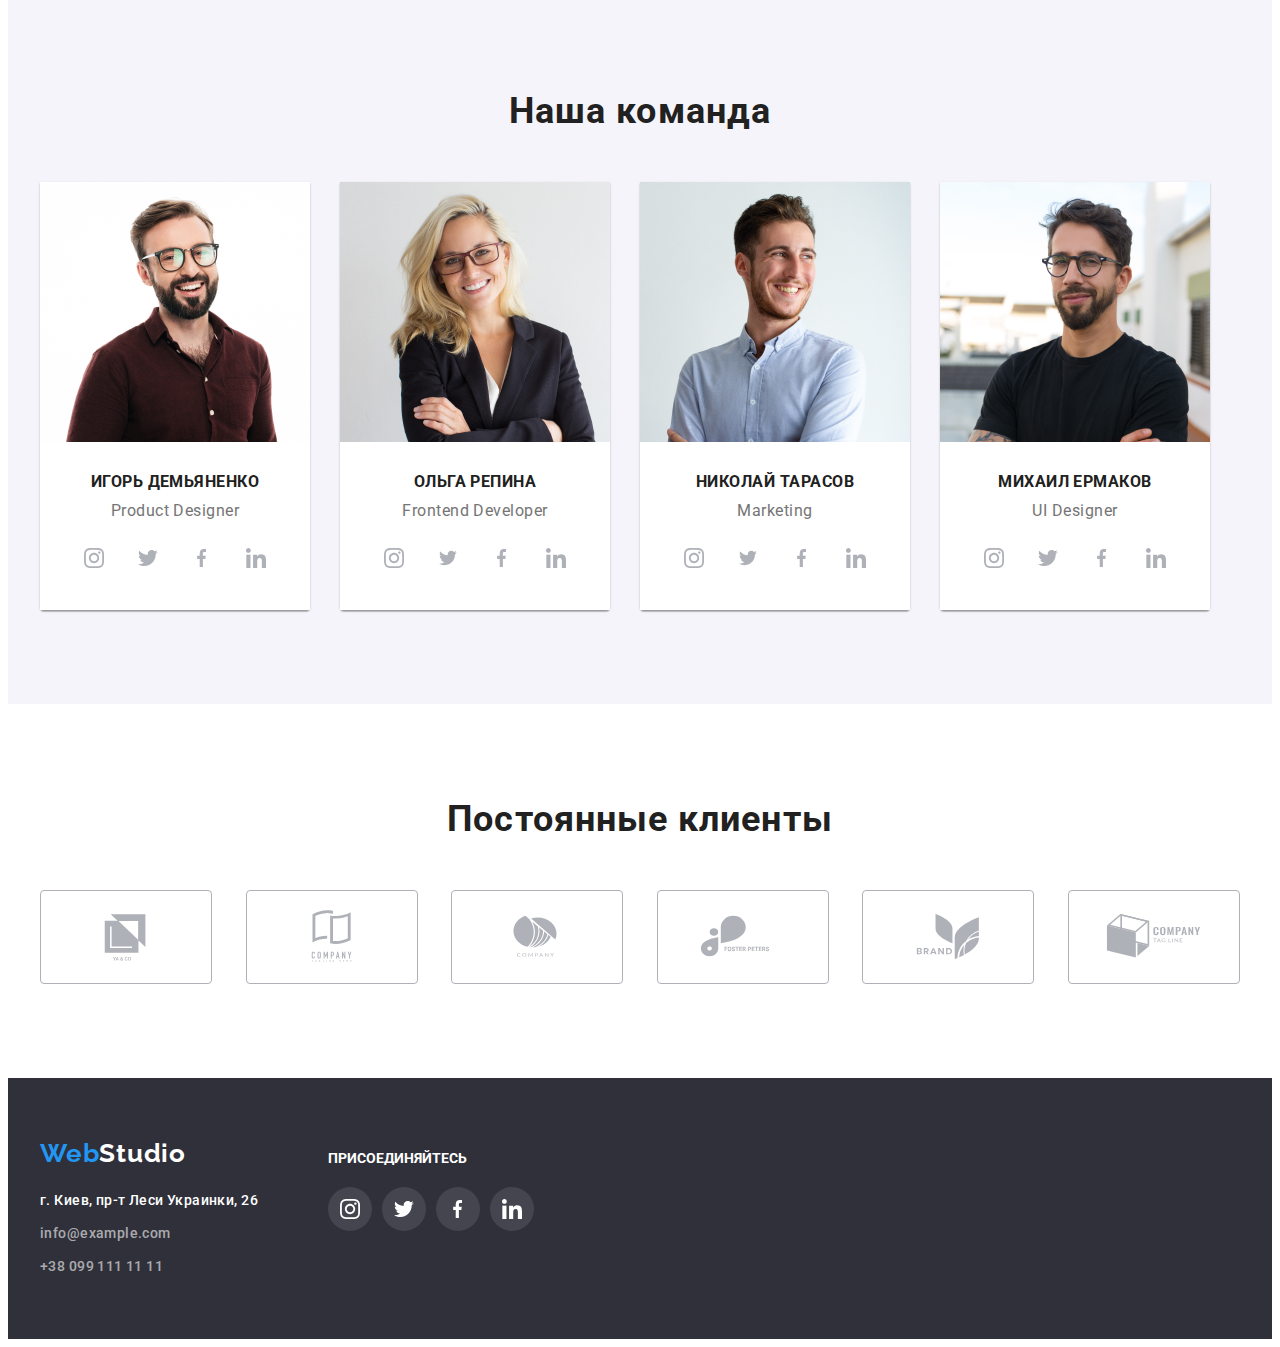
==== commit 201b8be3: "commit" ====
--- a/index.html
+++ b/index.html
@@ -29,7 +29,7 @@
                 </nav>
                 <ul class="list-contact">
                     <li  class="menu-item">
-                        <a class="link" href="mailto:info@devstudio.com">
+                        <a class="link " href="mailto:info@devstudio.com">
                             <svg class="list-contact-icon mail">
                                 <use href="./images/sprite.svg#icon-mail"></use>
                             </svg>
@@ -128,9 +128,18 @@
                 <div class="container services-container">
                     <h2 class="header-services">Чем мы занимаемся</h2>
                     <ul class="list list-services">
-                        <li class="list-item services-item"><img src="./images/box1.jpg" alt="Проектування та написання коду" width="370" height="294"></li>
-                        <li class="list-item services-item"><img src="./images/box2.jpg" alt="Розробка мобільних додатків" width="370" height="294"></li>
-                        <li class="list-item services-item"><img src="./images/box3.jpg" alt="Розробка дизайну" width="370" height="294"></li>
+                        <li class="list-item services-item">
+                            <img src="./images/box1.jpg" alt="Проектування та написання коду" width="370" height="294">
+                            <p class="services-item-text">Десктопные приложения</p>
+                        </li>
+                        <li class="list-item services-item">
+                            <img src="./images/box2.jpg" alt="Розробка мобільних додатків" width="370" height="294">
+                            <p class="services-item-text">Мобильные приложения</p>
+                        </li>
+                        <li class="list-item services-item">
+                            <img src="./images/box3.jpg" alt="Розробка дизайну" width="370" height="294">
+                            <p class="services-item-text">Дизайнерские решения</p>
+                        </li>
                     </ul>  
                 </div>
             </section>
@@ -303,42 +312,42 @@
                     <h2 class="header-our-clients">Постоянные клиенты</h2>
                     <ul class="clients-list list">
                         <li class="clients-list-item">
-                            <a class="clients-list-link">
+                            <a href="" class="clients-list-link">
                                     <svg class="client-icon" width=106px height=60px>
                                         <use href="./images/sprite.svg#icon-logo1"></use>
                                     </svg>
                             </a>  
                         </li>
                         <li class="clients-list-item">
-                            <a class="clients-list-link">
+                            <a href="" class="clients-list-link">
                                     <svg class="client-icon" width=106px height=60px>
                                         <use href="./images/sprite.svg#icon-logo2"></use>
                                     </svg>
                             </a>  
                         </li>
                         <li class="clients-list-item">
-                            <a class="clients-list-link">
+                            <a href="" class="clients-list-link">
                                     <svg class="client-icon" width=106px height=60px>
                                         <use href="./images/sprite.svg#icon-logo3"></use>
                                     </svg>
                             </a>  
                         </li>
                         <li class="clients-list-item">
-                            <a class="clients-list-link">
+                            <a href="" class="clients-list-link">
                                     <svg class="client-icon" width=106px height=60px>
                                         <use href="./images/sprite.svg#icon-logo4"></use>
                                     </svg>
                             </a>  
                         </li>
                         <li class="clients-list-item">
-                            <a class="clients-list-link">
+                            <a href="" class="clients-list-link">
                                     <svg class="client-icon" width=106px height=60px>
                                         <use href="./images/sprite.svg#icon-logo5"></use>
                                     </svg>
                             </a>  
                         </li>
                         <li class="clients-list-item">
-                            <a class="clients-list-link">
+                            <a  href="" class="clients-list-link">
                                     <svg class="client-icon" width=106px height=60px>
                                         <use href="./images/sprite.svg#icon-logo6"></use>
                                     </svg>
@@ -367,28 +376,28 @@
                     <h1 class="footer-header">присоединяйтесь </h1>
                     <ul class="social-list-footer list">
                         <li class="social-list-footer-item-icon">
-                            <a class="social-list-footer-link">
+                            <a href="" class="social-list-footer-link">
                                 <svg class="social-icon-footer" width=20px height=20px>
                                     <use href="./images/sprite.svg#icon-instagram"></use>
                                 </svg>
                             </a>
                         </li class="footer-list-column2">
                         <li class="social-list-footer-item-icon">
-                            <a class="social-list-footer-link">
+                            <a href="" class="social-list-footer-link">
                                 <svg class="social-icon-footer" width=20px height=16,25px>
                                     <use href="./images/sprite.svg#icon-twiter"></use>
                                 </svg>
                             </a>
                         </li>
                         <li class="social-list-footer-item-icon">
-                        <a class="social-list-footer-link"> 
+                        <a href="" class="social-list-footer-link"> 
                             <svg class="social-icon-footer" width=10px height=20px>
                                     <use href="./images/sprite.svg#icon-fb"></use>
                                 </svg>
                             </a>
                         </li>
                         <li class="social-list-footer-item-icon">
-                            <a class="social-list-footer-link">
+                            <a href="" class="social-list-footer-link">
                                 <svg class="social-icon-footer" width=20px height=20px>
                                     <use href="./images/sprite.svg#icon-linkedin"></use>
                                 </svg>
--- a/css/style.css
+++ b/css/style.css
@@ -46,6 +46,10 @@
 
 .link {
   text-decoration: none;
+  transition-property: color;
+  transition-duration: 250ms;
+  transition-timing-function: cubic-bezier(0.4, 0, 0.2, 1);
+
 }
 
 .list {
@@ -186,7 +190,7 @@
 
 /* buttons */
 
-.but-portfolio {
+.but-portfolio{
   font-family: inherit;
   font-style: normal;
   background-color: #f5f4fa;
@@ -200,16 +204,16 @@
   letter-spacing: 0.03em;
   color: #212121;
 
-  transition-property: color, background-color, box-shadow;
+  transition-property: box-shadow, color, background-color;
   transition-duration: 250ms;
   transition-timing-function: cubic-bezier(0.4, 0, 0.2, 1);
-}
-
+   
+}
 .but-portfolio:hover,
 .but-portfolio:focus {
   background-color: var(--accent-color);
   box-shadow: 0px 3px 1px rgba(0, 0, 0, 0.1), 0px 1px 2px rgba(0, 0, 0, 0.08),
-    0px 2px 2px rgba(0, 0, 0, 0.12);
+  0px 2px 2px rgba(0, 0, 0, 0.12);
   border-radius: 4px;
   border: none;
   color: var(--text-white-color);
@@ -322,6 +326,7 @@
 .services-item {
   margin-left: 30px;
   margin-top: 30px;
+  position: relative;
 }
 
 .our-team {
@@ -400,10 +405,6 @@
   padding-bottom: 6px;
   padding-left: 22px;
   padding-right: 22px;
-
-  transition-property: box-shadow;
-  transition-duration: 250ms;
-  transition-timing-function: cubic-bezier(0.4, 0, 0.2, 1);
 }
 
 .but-portfolio:hover,
@@ -456,7 +457,14 @@
 
   .list-contact-icon{
   fill: var(--text-grey-color);
-  margin-right: 10px;}
+  margin-right: 10px;
+
+  transition-property: fill;
+  transition-duration: 250ms;
+  transition-timing-function: cubic-bezier(0.4, 0, 0.2, 1);
+
+}
+  
 
 .list-contact .menu-item:hover .list-contact-icon,
 .list-contact .menu-item:focus .list-contact-icon
@@ -482,6 +490,7 @@
 height: 120px;
 background-color: #F5F4FA;
 border-radius: 4px;
+
 }
 
 .social-list{
@@ -498,6 +507,9 @@
 }
 .social-icon{
   fill: #AFB1B8;
+  transition-property: fill;
+  transition-duration: 250ms;
+  transition-timing-function: cubic-bezier(0.4, 0, 0.2, 1);
 }
 .social-list-link,
 .social-list-footer-link{
@@ -508,7 +520,8 @@
   height: 44px;
   border-radius: 50%;
 }
-.social-list-link {  background-color: #FFFFFF;
+.social-list-link {  
+  background-color: #FFFFFF;
   transition-property: background-color;
   transition-duration: 250ms;
   transition-timing-function: cubic-bezier(0.4, 0, 0.2, 1);
@@ -570,7 +583,11 @@
   height: 92px;
   border: 1px solid var(--clients-logo);
   border-radius: 4px;
-  fill: var(--clients-logo);}
+  fill: var(--clients-logo);
+  transition-property: fill;
+  transition-duration:  250ms;
+  transition-timing-function: cubic-bezier(0.4, 0, 0.2, 1);
+}
   
 .clients-list-link:hover,
 .clients-list-link:focus{
@@ -666,5 +683,21 @@
   height: 4px;
   background-color: var(--accent-color);
   border-radius: 2px;
-
-}
+}
+
+.services-item-text{
+  position: absolute;
+  width: 370px;
+  height: 70px;
+  bottom: 0;
+  background-color: rgba(47, 48, 58, 0.8);
+  font-weight: bold;
+  font-size: 14px;
+  line-height: 1.14;
+  text-align: center;
+  letter-spacing: 0.03em;
+  text-transform: uppercase;
+  color: #FFFFFF;
+  padding-top: 27px;
+  padding-bottom: 27px;
+}